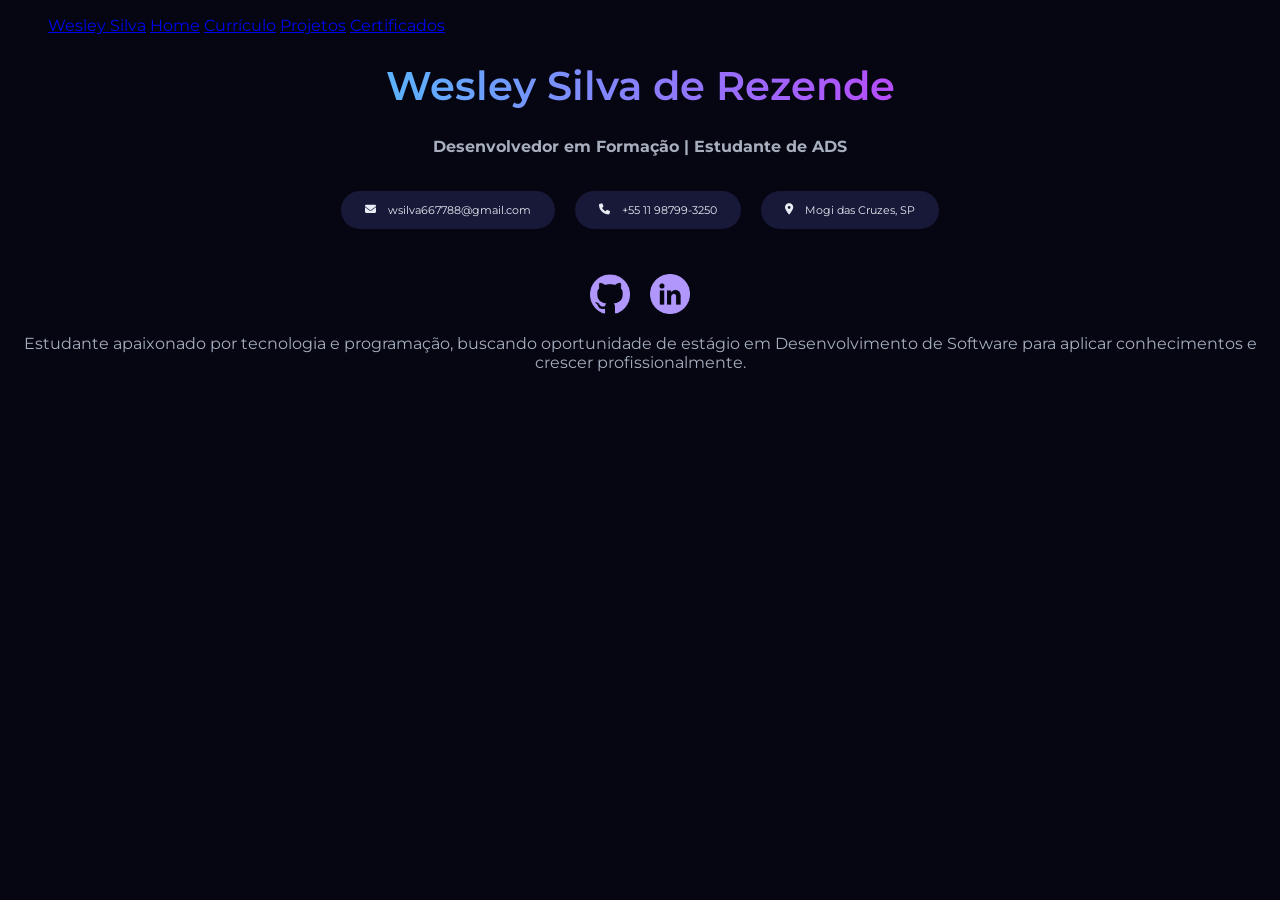
==== Portifolio/index.html @ 0c6ea448 "Primeiro-commit" ====
<!DOCTYPE html>
<html lang="pt-BR">  <head>
    <meta charset="UTF-8">
    <meta name="viewport" content="width=device-width, initial-scale=1.0">
    <link rel="stylesheet" href="colors.css">
    <link rel="stylesheet" href="style.css">
    <link rel="stylesheet" href="https://cdnjs.cloudflare.com/ajax/libs/font-awesome/6.5.1/css/all.min.css">
    <link href="https://fonts.googleapis.com/css2?family=Montserrat:wght@400;700;800&display=swap" rel="stylesheet">
    <title>Portfólio | Wesley Silva</title>
</head>
<body>

    <nav>
        <ul>
            <a href="#home">Wesley Silva</a>
            <a href="#home">Home</a>
            <a href="#curriculo">Currículo</a>
            <a href="#projetos">Projetos</a>
            <a href="#certificados">Certificados</a>
        </ul>
    </nav>

    <header id="home"> <h1>Wesley Silva de Rezende</h1>
        <h2>Desenvolvedor em Formação | Estudante de ADS</h2>
    </header>


    
    <section id="contato">
        <div class="contato-container">
            <a href="mailto:wsilva667788@gmail.com" class="info-box">
                <i class="fa-solid fa-envelope"></i>
                <span>wsilva667788@gmail.com</span>
            </a>
    
            <a href="tel:+5511987993250" class="info-box">
                <i class="fa-solid fa-phone"></i>
                <span>+55 11 98799-3250</span>
            </a>
    
            <div class="info-box">
                <i class="fa-solid fa-location-dot"></i>
                <span>Mogi das Cruzes, SP</span>
            </div>
        </div>
    </section>
    <div class="social-links">
        <a href="https://github.com/SlvWes" target="_blank">
            <img src="img/github.png" alt="GitHub"></a>

        <a href="https://www.linkedin.com/in/wesley-s-rezende" target="_blank">
            <img src="img/linkedin.png" alt="LinkedIn"></a>
    </div>

    <section id="sobre">
        <p>Estudante apaixonado por tecnologia e programação, buscando oportunidade de estágio em Desenvolvimento de Software para aplicar conhecimentos e crescer profissionalmente.</p>
    </section>

</body>
</html>
---- Portifolio/colors.css ----
:root {

    /* cor de fundo*/
    --cor-fundo-principal: #060613;

    /* cores dos botoes */
    --cor-botao-contatos: rgba(26, 26, 61, 0.9);
    --cor-botao-contatos-mouse: #171736;

    /* cores do gradiente do titulo */
    --cor-destaque-ciano: #18FFFF;
    --cor-destaque-magenta: #F900F9;
    --gradiente-texto-titulo: linear-gradient(90deg, var(--cor-destaque-ciano) 0%, var(--cor-destaque-magenta) 100%);

}
---- Portifolio/style.css ----
* {
    font-family: "Montserrat", sans-serif;
}

body {
    background-color: var(--cor-fundo-principal);
}



h1 {
    background-image: var(--gradiente-texto-titulo);
    background-clip: text;
    -webkit-background-clip: text;
    color: transparent;
    font-size: 2.5rem; 
    font-weight: 600; 
    text-align: center; 
    line-height: 1.2;
}

h2, p {
    color: #A7AFBE;
    font-size: 1rem;
    margin-bottom: 10px;
    text-align: center;
}


.contato-container {
    display: flex;
    justify-content: center;
    align-items: center;
    flex-wrap: wrap;
    gap: 20px;
    padding: 25px;
}

.info-box {
    display: flex;
    align-items: center;
    background-color: var(--cor-botao-contatos);
    color: #e6edf3;
    padding: 12px 24px;
    border-radius: 50px;
    gap: 12px;
    font-size: 11px;
    text-decoration: none;
    transition: all 0.3s ease;
}

.info-box:hover {
    transform: translateY(-2px);
    background-color: var(--cor-botao-contatos-mouse);
    box-shadow: 0 4px 15px rgba(0, 0, 0, 0.2);
}

.social-links {
    display: flex;
    justify-content: center;
    gap: 20px;
    margin-top: 20px;
}
.social-links a img {
    width: 40px;
    height: 40px;
    transition: transform 0.3s ease;
}
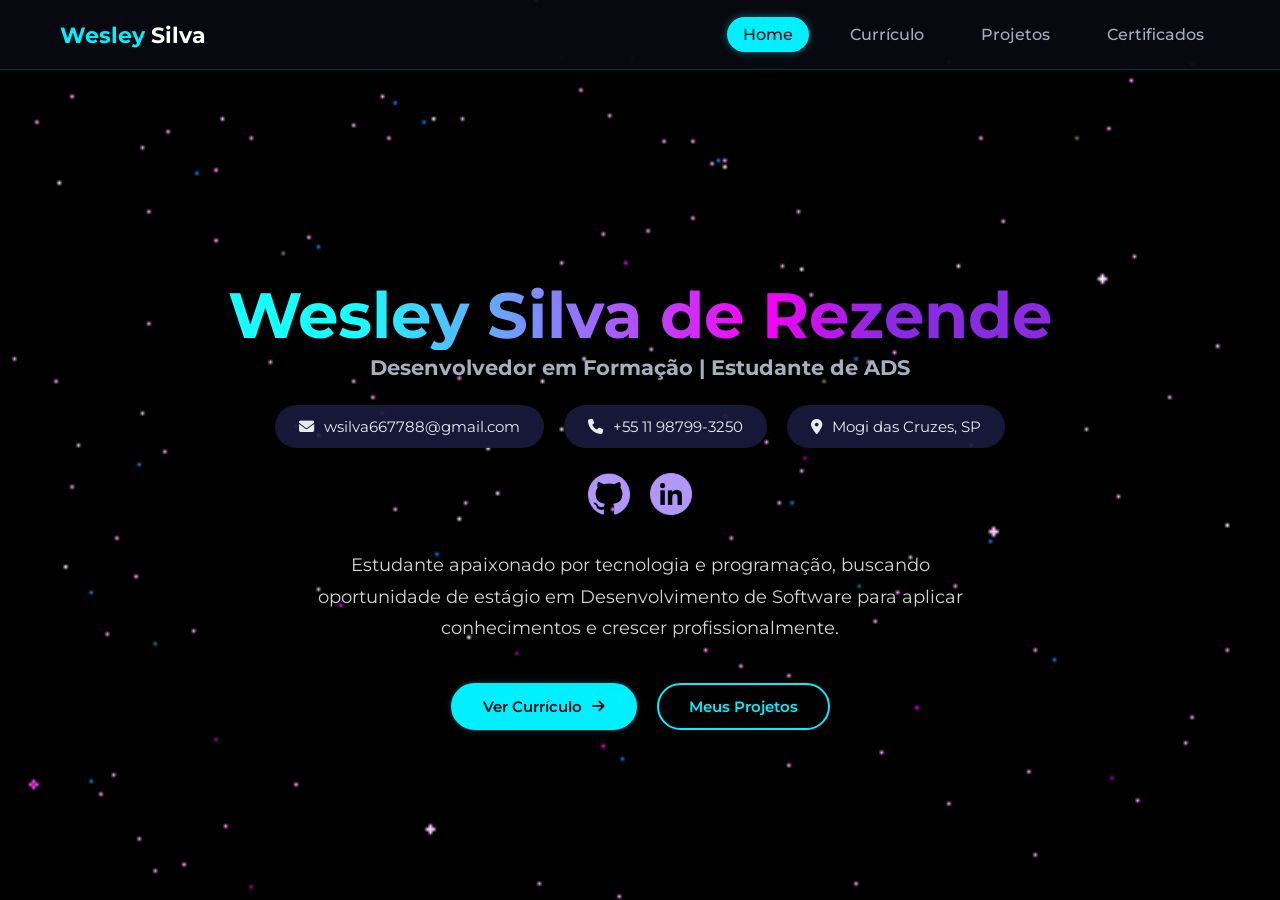
==== commit 39634e9c: "arumando-fundo-e-outros-" ====
--- a/Portifolio/index.html
+++ b/Portifolio/index.html
@@ -1,60 +1,75 @@
 <!DOCTYPE html>
-<html lang="pt-BR">  <head>
-    <meta charset="UTF-8">
-    <meta name="viewport" content="width=device-width, initial-scale=1.0">
-    <link rel="stylesheet" href="colors.css">
-    <link rel="stylesheet" href="style.css">
-    <link rel="stylesheet" href="https://cdnjs.cloudflare.com/ajax/libs/font-awesome/6.5.1/css/all.min.css">
-    <link href="https://fonts.googleapis.com/css2?family=Montserrat:wght@400;700;800&display=swap" rel="stylesheet">
-    <title>Portfólio | Wesley Silva</title>
+<html lang="pt-BR">
+<head>
+  <meta charset="UTF-8">
+  <meta name="viewport" content="width=device-width, initial-scale=1.0">
+  <link rel="stylesheet" href="colors.css">
+  <link rel="stylesheet" href="style.css">
+  <link rel="stylesheet" href="https://cdnjs.cloudflare.com/ajax/libs/font-awesome/6.5.1/css/all.min.css">
+  <link href="https://fonts.googleapis.com/css2?family=Montserrat:wght@400;700;800&display=swap" rel="stylesheet">
+  <title>Portfólio | Wesley Silva</title>
 </head>
 <body>
 
-    <nav>
-        <ul>
-            <a href="#home">Wesley Silva</a>
-            <a href="#home">Home</a>
-            <a href="#curriculo">Currículo</a>
-            <a href="#projetos">Projetos</a>
-            <a href="#certificados">Certificados</a>
-        </ul>
-    </nav>
+  <!-- ===== NAVBAR FIXA ===== -->
+  <nav class="navbar">
+    <div class="logo">
+      <span class="nome">Wesley</span>
+      <span class="sobrenome">Silva</span>
+    </div>
+    <ul class="menu">
+      <li><a href="index.html" class="ativo">Home</a></li>
+      <li><a href="curriculo.html">Currículo</a></li>
+      <li><a href="projetos.html">Projetos</a></li>
+      <li><a href="certificados.html">Certificados</a></li>
+    </ul>
+  </nav>
 
-    <header id="home"> <h1>Wesley Silva de Rezende</h1>
-        <h2>Desenvolvedor em Formação | Estudante de ADS</h2>
-    </header>
+  <!-- ===== CONTEÚDO PRINCIPAL ===== -->
+  <main class="hero-content" id="home">
+    <h1>Wesley Silva de Rezende</h1>
+    <h2>Desenvolvedor em Formação | Estudante de ADS</h2>
 
+    <div class="contato-container">
+      <a href="mailto:wsilva667788@gmail.com" class="info-box">
+        <i class="fa-solid fa-envelope"></i>
+        <span>wsilva667788@gmail.com</span>
+      </a>
 
-    
-    <section id="contato">
-        <div class="contato-container">
-            <a href="mailto:wsilva667788@gmail.com" class="info-box">
-                <i class="fa-solid fa-envelope"></i>
-                <span>wsilva667788@gmail.com</span>
-            </a>
-    
-            <a href="tel:+5511987993250" class="info-box">
-                <i class="fa-solid fa-phone"></i>
-                <span>+55 11 98799-3250</span>
-            </a>
-    
-            <div class="info-box">
-                <i class="fa-solid fa-location-dot"></i>
-                <span>Mogi das Cruzes, SP</span>
-            </div>
-        </div>
-    </section>
-    <div class="social-links">
-        <a href="https://github.com/SlvWes" target="_blank">
-            <img src="img/github.png" alt="GitHub"></a>
+      <a href="tel:+5511987993250" class="info-box">
+        <i class="fa-solid fa-phone"></i>
+        <span>+55 11 98799-3250</span>
+      </a>
 
-        <a href="https://www.linkedin.com/in/wesley-s-rezende" target="_blank">
-            <img src="img/linkedin.png" alt="LinkedIn"></a>
+      <div class="info-box">
+        <i class="fa-solid fa-location-dot"></i>
+        <span>Mogi das Cruzes, SP</span>
+      </div>
     </div>
 
-    <section id="sobre">
-        <p>Estudante apaixonado por tecnologia e programação, buscando oportunidade de estágio em Desenvolvimento de Software para aplicar conhecimentos e crescer profissionalmente.</p>
-    </section>
+    <div class="social-links">
+      <a href="https://github.com/SlvWes" target="_blank">
+        <img src="img/github.png" alt="GitHub">
+      </a>
+      <a href="https://www.linkedin.com/in/wesley-s-rezende" target="_blank">
+        <img src="img/linkedin.png" alt="LinkedIn">
+      </a>
+    </div>
+
+    <div class="descricao">
+      <p>
+        Estudante apaixonado por tecnologia e programação, buscando oportunidade de estágio
+        em Desenvolvimento de Software para aplicar conhecimentos e crescer profissionalmente.
+      </p>
+    </div>
+
+    <div class="botoes-acao">
+      <a href="curriculo.pdf" class="botao botao-primario" target="_blank">
+        Ver Currículo <i class="fa-solid fa-arrow-right"></i>
+      </a>
+      <a href="#projetos" class="botao botao-secundario">Meus Projetos</a>
+    </div>
+  </main>
 
 </body>
-</html>+</html>
--- a/Portifolio/colors.css
+++ b/Portifolio/colors.css
@@ -7,9 +7,19 @@
     --cor-botao-contatos: rgba(26, 26, 61, 0.9);
     --cor-botao-contatos-mouse: #171736;
 
-    /* cores do gradiente do titulo */
-    --cor-destaque-ciano: #18FFFF;
-    --cor-destaque-magenta: #F900F9;
+    
+
     --gradiente-texto-titulo: linear-gradient(90deg, var(--cor-destaque-ciano) 0%, var(--cor-destaque-magenta) 100%);
 
+
+    /* cores do gradiente do titulo */
+    --cor-destaque-ciano: #18FFFF; 
+    --cor-destaque-magenta: #F900F9;
+    --cor-destaque-roxo: #8A2BE2;
+    --gradiente-texto-titulo: linear-gradient(90deg, 
+    var(--cor-destaque-ciano) 15%,
+    var(--cor-destaque-magenta) 65%,
+    var(--cor-destaque-roxo) 80%
+    );
+
 }
--- a/Portifolio/style.css
+++ b/Portifolio/style.css
@@ -1,70 +1,257 @@
+/* ============================= */
+/* RESET E FONTE PADRÃO */
+/* ============================= */
 * {
-    font-family: "Montserrat", sans-serif;
-}
-
+  font-family: "Montserrat", sans-serif;
+  margin: 0;
+  padding: 0;
+  box-sizing: border-box;
+}
+
+/* ============================= */
+/* NAVBAR FIXA E ESTILIZADA */
+/* ============================= */
+.navbar {
+  position: fixed;
+  top: 0;
+  left: 0;
+  width: 100%;
+  height: 70px;
+  background-color: rgba(10, 10, 20, 0.8);
+  backdrop-filter: blur(10px);
+  border-bottom: 1px solid rgba(0, 240, 255, 0.2);
+  display: flex;
+  align-items: center;
+  justify-content: space-between;
+  padding: 0 60px;
+  z-index: 1000;
+}
+
+/* Nome "Wesley Silva" */
+.logo {
+  font-size: 1.4rem;
+  font-weight: 700;
+  user-select: none;
+}
+
+.logo .nome {
+  color: #00f0ff;
+}
+
+.logo .sobrenome {
+  color: #fff;
+}
+
+/* MENU PRINCIPAL */
+.menu {
+  list-style: none;
+  display: flex;
+  gap: 25px;
+}
+
+.menu li {
+  display: inline-block;
+}
+
+.menu a {
+  text-decoration: none;
+  color: #A7AFBE;
+  font-weight: 500;
+  padding: 8px 16px;
+  border-radius: 30px;
+  transition: all 0.3s ease;
+}
+
+.menu a:hover,
+.menu a.ativo {
+  background-color: #00f0ff;
+  color: #0d0d18;
+  box-shadow: 0 0 8px rgba(0, 240, 255, 0.4);
+}
+
+/* Espaço para o conteúdo não ficar escondido atrás da navbar */
 body {
-    background-color: var(--cor-fundo-principal);
-}
-
-
-
+  padding-top: 90px;
+}
+
+
+
+body {
+  background-color: var(--cor-fundo-principal);
+  color: #a7afbe;
+  display: flex;
+  flex-direction: column;
+  align-items: center;
+  justify-content: center;
+  min-height: 100vh;
+  text-align: center;
+  overflow-x: hidden;
+
+  background-image: url(img/fundo.gif);
+  background-size: cover;
+  background-repeat: no-repeat;
+  background-position: center center;
+  height: 100vh;
+  margin: 0;
+}
+
+/* ============================= */
+/* CONTEÚDO PRINCIPAL */
+/* ============================= */
+.hero-content {
+  text-align: center;
+  max-width: 900px;
+  padding: 0 20px;
+  margin: 60px auto 40px auto;
+}
+
+/* ============================= */
+/* TÍTULO PRINCIPAL */
+/* ============================= */
 h1 {
-    background-image: var(--gradiente-texto-titulo);
-    background-clip: text;
-    -webkit-background-clip: text;
-    color: transparent;
-    font-size: 2.5rem; 
-    font-weight: 600; 
-    text-align: center; 
-    line-height: 1.2;
-}
-
-h2, p {
-    color: #A7AFBE;
-    font-size: 1rem;
-    margin-bottom: 10px;
-    text-align: center;
-}
-
-
+  background-image: var(--gradiente-texto-titulo);
+  background-clip: text;
+  -webkit-background-clip: text;
+  color: transparent;
+  font-weight: 700;
+  line-height: 1.1;
+  margin-bottom: 5px;
+  overflow: visible;
+  white-space: nowrap; /* impede quebra de linha */
+  font-size: clamp(2rem, 5vw, 4rem);
+}
+
+/* ============================= */
+/* SUBTÍTULO */
+/* ============================= */
+h2 {
+  color: #a7afbe;
+  font-size: clamp(1rem, 2vw, 1.3rem);
+  margin-top: 0;
+  margin-bottom: 25px;
+}
+
+/* ============================= */
+/* CONTATOS */
+/* ============================= */
 .contato-container {
-    display: flex;
-    justify-content: center;
-    align-items: center;
-    flex-wrap: wrap;
-    gap: 20px;
-    padding: 25px;
+  display: flex;
+  justify-content: center;
+  align-items: center;
+  flex-wrap: wrap;
+  gap: 20px;
+  margin-bottom: 25px;
 }
 
 .info-box {
-    display: flex;
-    align-items: center;
-    background-color: var(--cor-botao-contatos);
-    color: #e6edf3;
-    padding: 12px 24px;
-    border-radius: 50px;
-    gap: 12px;
-    font-size: 11px;
-    text-decoration: none;
-    transition: all 0.3s ease;
+  display: flex;
+  align-items: center;
+  background-color: var(--cor-botao-contatos);
+  color: #e6edf3;
+  padding: 12px 24px;
+  border-radius: 50px;
+  gap: 10px;
+  font-size: 0.95rem;
+  text-decoration: none;
+  transition: all 0.3s ease;
 }
 
 .info-box:hover {
-    transform: translateY(-2px);
-    background-color: var(--cor-botao-contatos-mouse);
-    box-shadow: 0 4px 15px rgba(0, 0, 0, 0.2);
-}
-
+  transform: translateY(-2px);
+  background-color: var(--cor-botao-contatos-mouse);
+  box-shadow: 0 0 15px rgba(0, 0, 0, 0.3);
+}
+
+/* ============================= */
+/* ÍCONES SOCIAIS */
+/* ============================= */
 .social-links {
-    display: flex;
-    justify-content: center;
-    gap: 20px;
-    margin-top: 20px;
-}
+  display: flex;
+  justify-content: center;
+  gap: 20px;
+  margin: 10px 0 30px 0;
+}
+
 .social-links a img {
-    width: 40px;
-    height: 40px;
-    transition: transform 0.3s ease;
-}
-
-
+  width: 42px;
+  height: 42px;
+  transition: transform 0.3s ease, filter 0.3s ease;
+}
+
+.social-links a img:hover {
+  transform: scale(1.1);
+  filter: brightness(1.2);
+}
+
+/* ============================= */
+/* DESCRIÇÃO */
+/* ============================= */
+.hero-content p {
+  color: #d6d6d6;
+  font-size: clamp(1rem, 1.5vw, 1.15rem);
+  line-height: 1.7;
+  max-width: 700px;
+  margin: 0 auto 40px auto;
+}
+
+/* ============================= */
+/* BOTÕES DE AÇÃO */
+/* ============================= */
+.botoes-acao {
+  display: flex;
+  justify-content: center;
+  align-items: center;
+  flex-wrap: wrap;
+  gap: 20px;
+  margin-top: 10px;
+}
+
+.botao {
+  display: inline-flex;
+  align-items: center;
+  justify-content: center;
+  gap: 10px;
+  font-weight: 600;
+  text-decoration: none;
+  padding: 12px 30px;
+  border-radius: 50px;
+  font-size: 0.95rem;
+  cursor: pointer;
+  transition: all 0.3s ease;
+}
+
+/* BOTÃO PRINCIPAL — Ver Currículo */
+.botao-primario {
+  background-color: #00f0ff;
+  color: #0d0d18;
+  border: 2px solid #00f0ff;
+  box-shadow: 0 0 6px rgba(0, 240, 255, 0.3);
+}
+
+.botao-primario:hover {
+  transform: translateY(-3px);
+  box-shadow: 0 0 10px rgba(0, 240, 255, 0.6);
+}
+
+/* BOTÃO SECUNDÁRIO — Meus Projetos */
+.botao-secundario {
+  background-color: transparent;
+  border: 2px solid #00f0ff;
+  color: #00f0ff;
+}
+
+.botao-secundario:hover {
+  background-color: rgba(0, 240, 255, 0.15);
+  box-shadow: 0 0 12px rgba(0, 240, 255, 0.3);
+  transform: translateY(-3px);
+}
+
+/* Ícone da seta */
+.botao i {
+  font-size: 0.9rem;
+  transition: transform 0.3s ease;
+}
+
+.botao-primario:hover i {
+  transform: translateX(5px);
+}
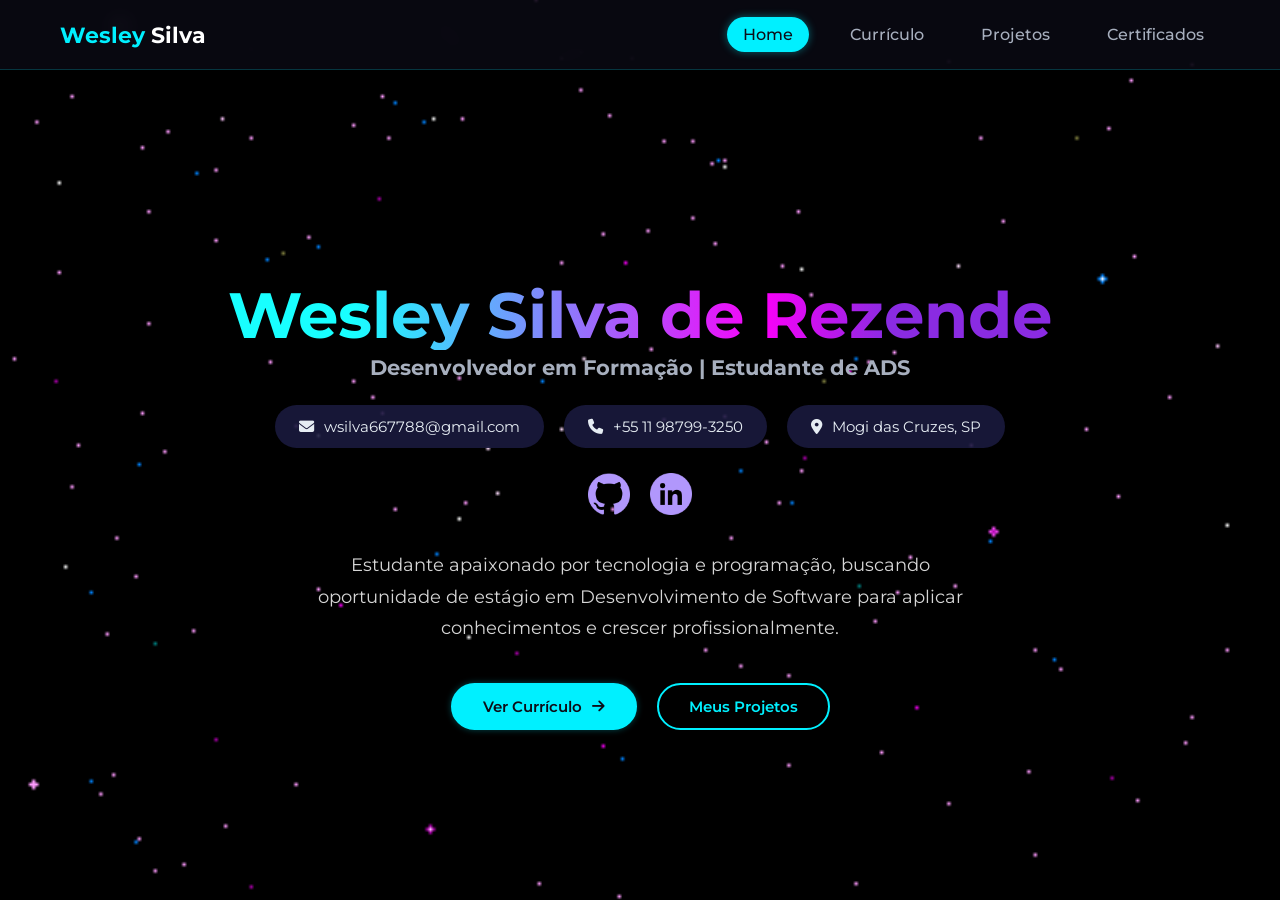
==== commit d134d089: "Update index.html" ====
--- a/Portifolio/index.html
+++ b/Portifolio/index.html
@@ -73,3 +73,4 @@
 
 </body>
 </html>
+
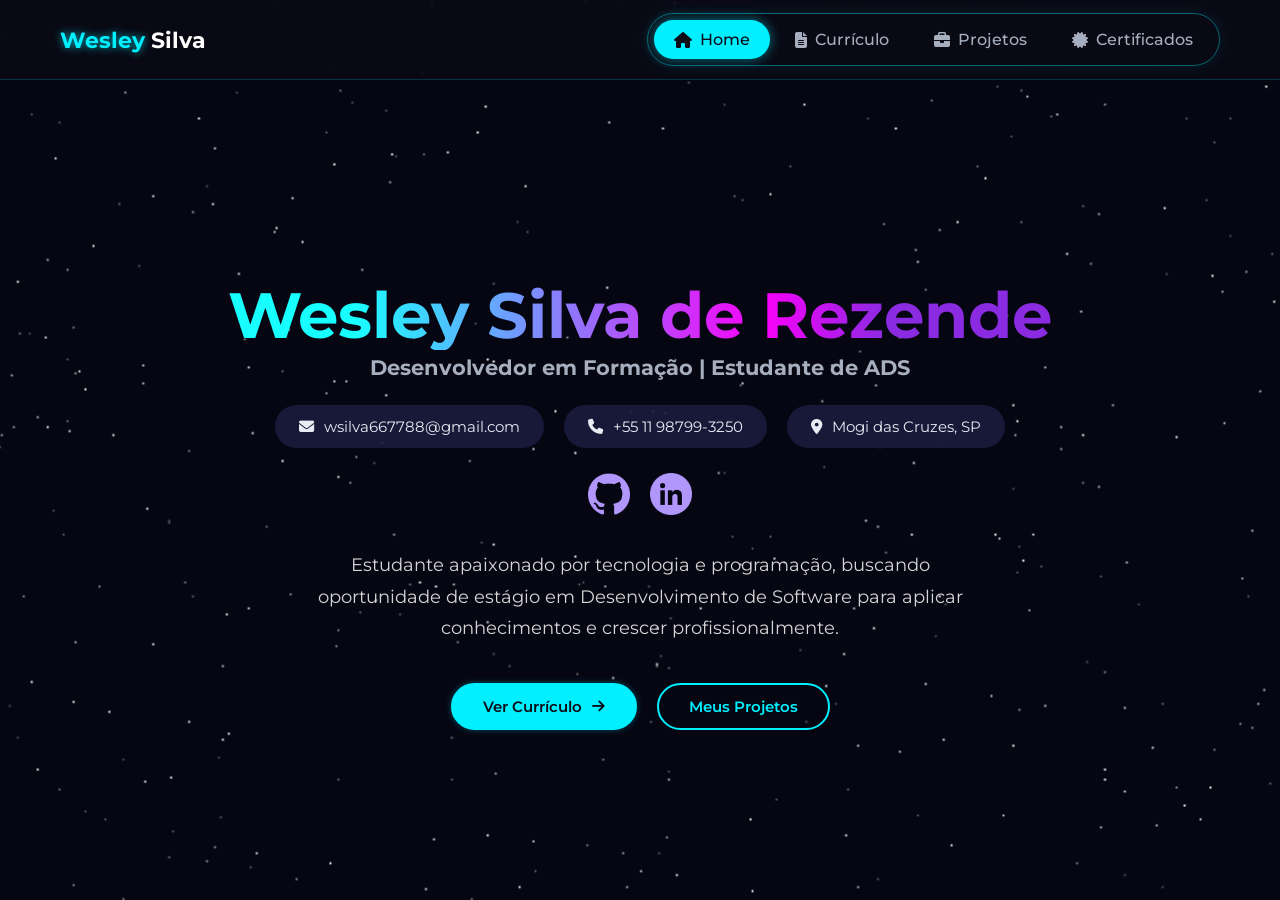
==== commit 325e85b4: "mudando navbar" ====
--- a/Portifolio/index.html
+++ b/Portifolio/index.html
@@ -3,29 +3,29 @@
 <head>
   <meta charset="UTF-8">
   <meta name="viewport" content="width=device-width, initial-scale=1.0">
-  <link rel="stylesheet" href="colors.css">
-  <link rel="stylesheet" href="style.css">
+  <link rel="stylesheet" href="colors.css"> <link rel="stylesheet" href="style.css">
   <link rel="stylesheet" href="https://cdnjs.cloudflare.com/ajax/libs/font-awesome/6.5.1/css/all.min.css">
-  <link href="https://fonts.googleapis.com/css2?family=Montserrat:wght@400;700;800&display=swap" rel="stylesheet">
+  <link href="https://fonts.googleapis.com/css2?family=Montserrat:wght@400;500;700;800&display=swap" rel="stylesheet">
   <title>Portfólio | Wesley Silva</title>
 </head>
 <body>
 
-  <!-- ===== NAVBAR FIXA ===== -->
   <nav class="navbar">
     <div class="logo">
-      <span class="nome">Wesley</span>
-      <span class="sobrenome">Silva</span>
+    <a href="index.html" class="logo">
+        <span class="nome">Wesley</span>
+        <span class="sobrenome">Silva</span>
+  </a>
     </div>
+
     <ul class="menu">
-      <li><a href="index.html" class="ativo">Home</a></li>
-      <li><a href="curriculo.html">Currículo</a></li>
-      <li><a href="projetos.html">Projetos</a></li>
-      <li><a href="certificados.html">Certificados</a></li>
+      <li><a href="index.html" class="ativo"><i class="fa-solid fa-house"></i> Home</a></li>
+      <li><a href="curriculo.html"><i class="fa-solid fa-file-lines"></i> Currículo</a></li>
+      <li><a href="projetos.html"><i class="fa-solid fa-briefcase"></i> Projetos</a></li>
+      <li><a href="certificados.html"><i class="fa-solid fa-certificate"></i> Certificados</a></li>
     </ul>
   </nav>
 
-  <!-- ===== CONTEÚDO PRINCIPAL ===== -->
   <main class="hero-content" id="home">
     <h1>Wesley Silva de Rezende</h1>
     <h2>Desenvolvedor em Formação | Estudante de ADS</h2>
@@ -72,5 +72,4 @@
   </main>
 
 </body>
-</html>
-
+</html>
--- a/Portifolio/style.css
+++ b/Portifolio/style.css
@@ -12,61 +12,81 @@
 /* NAVBAR FIXA E ESTILIZADA */
 /* ============================= */
 .navbar {
-  position: fixed;
-  top: 0;
-  left: 0;
-  width: 100%;
-  height: 70px;
-  background-color: rgba(10, 10, 20, 0.8);
-  backdrop-filter: blur(10px);
-  border-bottom: 1px solid rgba(0, 240, 255, 0.2);
-  display: flex;
-  align-items: center;
-  justify-content: space-between;
-  padding: 0 60px;
-  z-index: 1000;
-}
-
-/* Nome "Wesley Silva" */
+    position: fixed;
+    top: 0;
+    left: 0;
+    width: 100%;
+    height: 80px;
+    background-color: rgba(10, 10, 20, 0.8);
+    backdrop-filter: blur(10px);
+    border-bottom: 1px solid rgba(0, 240, 255, 0.2);
+    display: flex;
+    align-items: center;
+    justify-content: space-between;
+    padding: 0 60px;
+    z-index: 1000;
+}
+
+/* Nome "Wesley Silva" com efeito de brilho */
 .logo {
-  font-size: 1.4rem;
-  font-weight: 700;
-  user-select: none;
+    font-size: 1.4rem;
+    font-weight: 700;
+    user-select: none;
+    text-decoration: none; /* LINHA ADICIONADA PARA REMOVER O SUBLINHADO */
 }
 
 .logo .nome {
+    color: #00f0ff;
+    text-shadow: 0 0 8px rgba(0, 240, 255, 0.7);
+}
+
+.logo .sobrenome {
+    color: #fff;
+}
+
+/* Contêiner do menu com borda arredondada */
+.menu {
+    list-style: none;
+    display: flex;
+    gap: 5px;
+    border: 1px solid rgba(0, 240, 255, 0.4);
+    border-radius: 50px;
+    padding: 6px;
+    box-shadow: 0 0 15px rgba(0, 240, 255, 0.1);
+}
+
+.menu li {
+    display: inline-block;
+}
+
+/* Estilo geral dos links do menu */
+.menu a {
+    text-decoration: none;
+    color: #A7AFBE;
+    font-weight: 500;
+    padding: 10px 20px;
+    border-radius: 30px;
+    transition: all 0.3s ease;
+    display: flex;
+    align-items: center;
+    gap: 8px;
+}
+
+/* Efeito hover para os links NÃO ativos */
+.menu a:not(.ativo):hover {
+  background-color: transparent;
+  border: 2px solid #00f0ff;
   color: #00f0ff;
-}
-
-.logo .sobrenome {
-  color: #fff;
-}
-
-/* MENU PRINCIPAL */
-.menu {
-  list-style: none;
-  display: flex;
-  gap: 25px;
-}
-
-.menu li {
-  display: inline-block;
-}
-
-.menu a {
-  text-decoration: none;
-  color: #A7AFBE;
-  font-weight: 500;
-  padding: 8px 16px;
-  border-radius: 30px;
-  transition: all 0.3s ease;
-}
-
-.menu a:hover,
+  background-color: rgba(0, 240, 255, 0.15);
+  box-shadow: 0 0 12px rgba(0, 240, 255, 0.3);
+  transform: translateY(-3px);
+}
+
+/* Estilo do item ATIVO (com fundo) */
 .menu a.ativo {
-  background-color: #00f0ff;
-  color: #0d0d18;
-  box-shadow: 0 0 8px rgba(0, 240, 255, 0.4);
+    background-color: #00f0ff;
+    color: #0d0d18;
+    box-shadow: 0 0 12px rgba(0, 240, 255, 0.5);
 }
 
 /* Espaço para o conteúdo não ficar escondido atrás da navbar */
@@ -74,10 +94,9 @@
   padding-top: 90px;
 }
 
-
-
 body {
-  background-color: var(--cor-fundo-principal);
+  /* Supondo que --cor-fundo-principal esteja em colors.css */
+  background-color: var(--cor-fundo-principal); 
   color: #a7afbe;
   display: flex;
   flex-direction: column;
@@ -86,8 +105,7 @@
   min-height: 100vh;
   text-align: center;
   overflow-x: hidden;
-
-  background-image: url(img/fundo.gif);
+  background-image: url(img/image.png);
   background-size: cover;
   background-repeat: no-repeat;
   background-position: center center;
@@ -109,7 +127,8 @@
 /* TÍTULO PRINCIPAL */
 /* ============================= */
 h1 {
-  background-image: var(--gradiente-texto-titulo);
+  /* Supondo que --gradiente-texto-titulo esteja em colors.css */
+  background-image: var(--gradiente-texto-titulo); 
   background-clip: text;
   -webkit-background-clip: text;
   color: transparent;
@@ -117,7 +136,7 @@
   line-height: 1.1;
   margin-bottom: 5px;
   overflow: visible;
-  white-space: nowrap; /* impede quebra de linha */
+  white-space: nowrap;
   font-size: clamp(2rem, 5vw, 4rem);
 }
 
@@ -146,7 +165,8 @@
 .info-box {
   display: flex;
   align-items: center;
-  background-color: var(--cor-botao-contatos);
+  /* Supondo que --cor-botao-contatos esteja em colors.css */
+  background-color: var(--cor-botao-contatos); 
   color: #e6edf3;
   padding: 12px 24px;
   border-radius: 50px;
@@ -158,6 +178,7 @@
 
 .info-box:hover {
   transform: translateY(-2px);
+  /* Supondo que --cor-botao-contatos-mouse esteja em colors.css */
   background-color: var(--cor-botao-contatos-mouse);
   box-shadow: 0 0 15px rgba(0, 0, 0, 0.3);
 }
@@ -254,4 +275,4 @@
 
 .botao-primario:hover i {
   transform: translateX(5px);
-}
+}
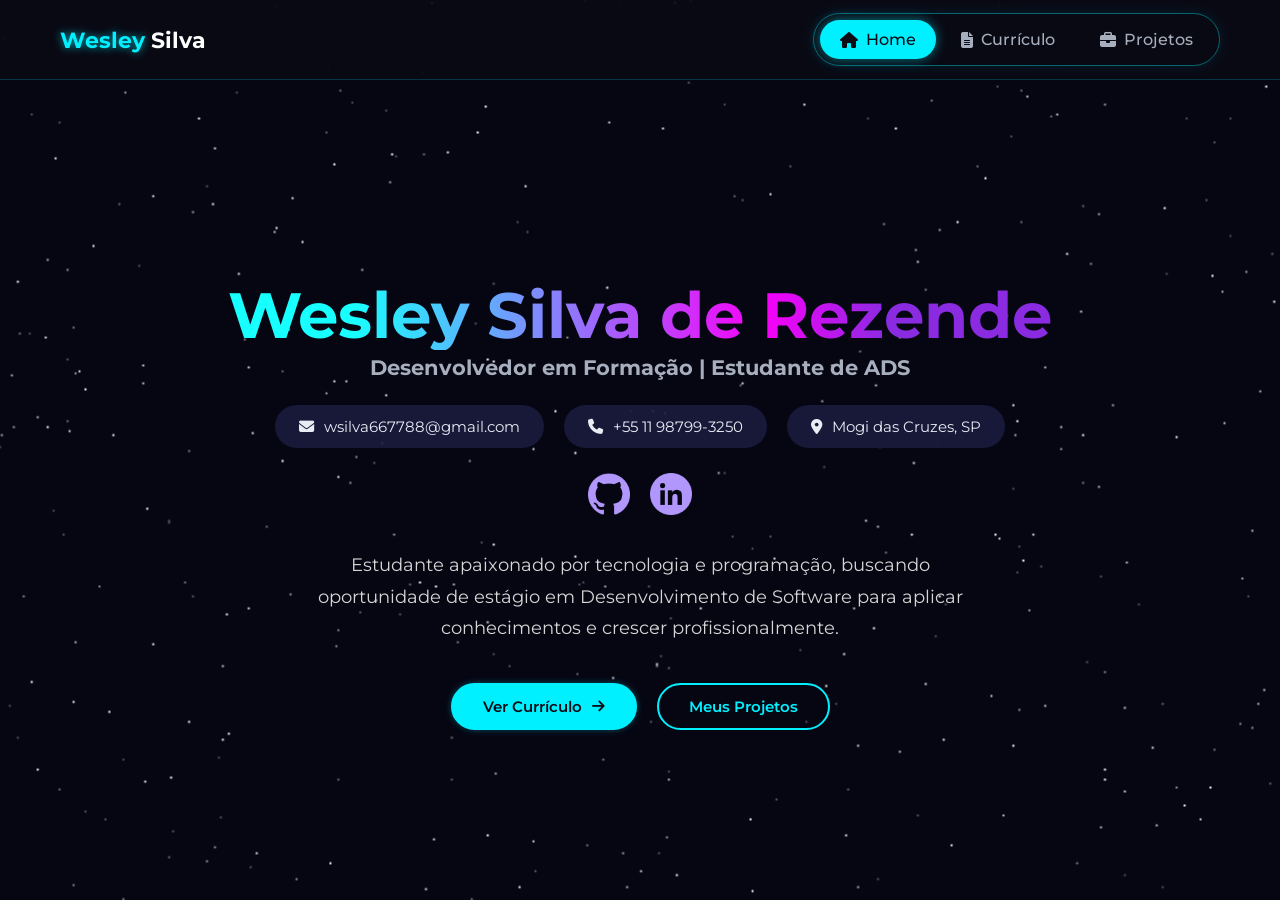
==== commit 054edbf5: "curriculo" ====
--- a/Portifolio/index.html
+++ b/Portifolio/index.html
@@ -5,6 +5,7 @@
   <meta name="viewport" content="width=device-width, initial-scale=1.0">
   <link rel="stylesheet" href="colors.css"> <link rel="stylesheet" href="style.css">
   <link rel="stylesheet" href="https://cdnjs.cloudflare.com/ajax/libs/font-awesome/6.5.1/css/all.min.css">
+  <link rel="stylesheet" href="style_index.css">
   <link href="https://fonts.googleapis.com/css2?family=Montserrat:wght@400;500;700;800&display=swap" rel="stylesheet">
   <title>Portfólio | Wesley Silva</title>
 </head>
@@ -22,7 +23,6 @@
       <li><a href="index.html" class="ativo"><i class="fa-solid fa-house"></i> Home</a></li>
       <li><a href="curriculo.html"><i class="fa-solid fa-file-lines"></i> Currículo</a></li>
       <li><a href="projetos.html"><i class="fa-solid fa-briefcase"></i> Projetos</a></li>
-      <li><a href="certificados.html"><i class="fa-solid fa-certificate"></i> Certificados</a></li>
     </ul>
   </nav>
 
--- a/Portifolio/style.css
+++ b/Portifolio/style.css
@@ -55,6 +55,29 @@
     box-shadow: 0 0 15px rgba(0, 240, 255, 0.1);
 }
 
+h1 {
+  /* Supondo que --gradiente-texto-titulo esteja em colors.css */
+  background-image: var(--gradiente-texto-titulo); 
+  background-clip: text;
+  -webkit-background-clip: text;
+  color: transparent;
+  font-weight: 700;
+  line-height: 1.1;
+  margin-bottom: 5px;
+  overflow: visible;
+  white-space: nowrap;
+  font-size: clamp(2rem, 5vw, 4rem);
+}
+
+/* ============================= */
+/* SUBTÍTULO */
+/* ============================= */
+h2 {
+  color: #a7afbe;
+  font-size: clamp(1rem, 2vw, 1.3rem);
+  margin-top: 0;
+  margin-bottom: 25px;
+}
 .menu li {
     display: inline-block;
 }
@@ -112,167 +135,3 @@
   height: 100vh;
   margin: 0;
 }
-
-/* ============================= */
-/* CONTEÚDO PRINCIPAL */
-/* ============================= */
-.hero-content {
-  text-align: center;
-  max-width: 900px;
-  padding: 0 20px;
-  margin: 60px auto 40px auto;
-}
-
-/* ============================= */
-/* TÍTULO PRINCIPAL */
-/* ============================= */
-h1 {
-  /* Supondo que --gradiente-texto-titulo esteja em colors.css */
-  background-image: var(--gradiente-texto-titulo); 
-  background-clip: text;
-  -webkit-background-clip: text;
-  color: transparent;
-  font-weight: 700;
-  line-height: 1.1;
-  margin-bottom: 5px;
-  overflow: visible;
-  white-space: nowrap;
-  font-size: clamp(2rem, 5vw, 4rem);
-}
-
-/* ============================= */
-/* SUBTÍTULO */
-/* ============================= */
-h2 {
-  color: #a7afbe;
-  font-size: clamp(1rem, 2vw, 1.3rem);
-  margin-top: 0;
-  margin-bottom: 25px;
-}
-
-/* ============================= */
-/* CONTATOS */
-/* ============================= */
-.contato-container {
-  display: flex;
-  justify-content: center;
-  align-items: center;
-  flex-wrap: wrap;
-  gap: 20px;
-  margin-bottom: 25px;
-}
-
-.info-box {
-  display: flex;
-  align-items: center;
-  /* Supondo que --cor-botao-contatos esteja em colors.css */
-  background-color: var(--cor-botao-contatos); 
-  color: #e6edf3;
-  padding: 12px 24px;
-  border-radius: 50px;
-  gap: 10px;
-  font-size: 0.95rem;
-  text-decoration: none;
-  transition: all 0.3s ease;
-}
-
-.info-box:hover {
-  transform: translateY(-2px);
-  /* Supondo que --cor-botao-contatos-mouse esteja em colors.css */
-  background-color: var(--cor-botao-contatos-mouse);
-  box-shadow: 0 0 15px rgba(0, 0, 0, 0.3);
-}
-
-/* ============================= */
-/* ÍCONES SOCIAIS */
-/* ============================= */
-.social-links {
-  display: flex;
-  justify-content: center;
-  gap: 20px;
-  margin: 10px 0 30px 0;
-}
-
-.social-links a img {
-  width: 42px;
-  height: 42px;
-  transition: transform 0.3s ease, filter 0.3s ease;
-}
-
-.social-links a img:hover {
-  transform: scale(1.1);
-  filter: brightness(1.2);
-}
-
-/* ============================= */
-/* DESCRIÇÃO */
-/* ============================= */
-.hero-content p {
-  color: #d6d6d6;
-  font-size: clamp(1rem, 1.5vw, 1.15rem);
-  line-height: 1.7;
-  max-width: 700px;
-  margin: 0 auto 40px auto;
-}
-
-/* ============================= */
-/* BOTÕES DE AÇÃO */
-/* ============================= */
-.botoes-acao {
-  display: flex;
-  justify-content: center;
-  align-items: center;
-  flex-wrap: wrap;
-  gap: 20px;
-  margin-top: 10px;
-}
-
-.botao {
-  display: inline-flex;
-  align-items: center;
-  justify-content: center;
-  gap: 10px;
-  font-weight: 600;
-  text-decoration: none;
-  padding: 12px 30px;
-  border-radius: 50px;
-  font-size: 0.95rem;
-  cursor: pointer;
-  transition: all 0.3s ease;
-}
-
-/* BOTÃO PRINCIPAL — Ver Currículo */
-.botao-primario {
-  background-color: #00f0ff;
-  color: #0d0d18;
-  border: 2px solid #00f0ff;
-  box-shadow: 0 0 6px rgba(0, 240, 255, 0.3);
-}
-
-.botao-primario:hover {
-  transform: translateY(-3px);
-  box-shadow: 0 0 10px rgba(0, 240, 255, 0.6);
-}
-
-/* BOTÃO SECUNDÁRIO — Meus Projetos */
-.botao-secundario {
-  background-color: transparent;
-  border: 2px solid #00f0ff;
-  color: #00f0ff;
-}
-
-.botao-secundario:hover {
-  background-color: rgba(0, 240, 255, 0.15);
-  box-shadow: 0 0 12px rgba(0, 240, 255, 0.3);
-  transform: translateY(-3px);
-}
-
-/* Ícone da seta */
-.botao i {
-  font-size: 0.9rem;
-  transition: transform 0.3s ease;
-}
-
-.botao-primario:hover i {
-  transform: translateX(5px);
-}
--- a/Portifolio/style_index.css
+++ b/Portifolio/style_index.css
@@ -0,0 +1,237 @@
+/* ============================= */
+/* RESET E FONTE PADRÃO */
+/* ============================= */
+* {
+  font-family: "Montserrat", sans-serif;
+  margin: 0;
+  padding: 0;
+  box-sizing: border-box;
+}
+
+/* ============================= */
+/* NAVBAR FIXA E ESTILIZADA */
+/* ============================= */
+.navbar {
+    position: fixed;
+    top: 0;
+    left: 0;
+    width: 100%;
+    height: 80px;
+    background-color: rgba(10, 10, 20, 0.8);
+    backdrop-filter: blur(10px);
+    border-bottom: 1px solid rgba(0, 240, 255, 0.2);
+    display: flex;
+    align-items: center;
+    justify-content: space-between;
+    padding: 0 60px;
+    z-index: 1000;
+}
+
+/* Nome "Wesley Silva" com efeito de brilho */
+.logo {
+    font-size: 1.4rem;
+    font-weight: 700;
+    user-select: none;
+    text-decoration: none; /* LINHA ADICIONADA PARA REMOVER O SUBLINHADO */
+}
+
+.logo .nome {
+    color: #00f0ff;
+    text-shadow: 0 0 8px rgba(0, 240, 255, 0.7);
+}
+
+.logo .sobrenome {
+    color: #fff;
+}
+
+/* Contêiner do menu com borda arredondada */
+.menu {
+    list-style: none;
+    display: flex;
+    gap: 5px;
+    border: 1px solid rgba(0, 240, 255, 0.4);
+    border-radius: 50px;
+    padding: 6px;
+    box-shadow: 0 0 15px rgba(0, 240, 255, 0.1);
+}
+
+.menu li {
+    display: inline-block;
+}
+
+/* Estilo geral dos links do menu */
+.menu a {
+    text-decoration: none;
+    color: #A7AFBE;
+    font-weight: 500;
+    padding: 10px 20px;
+    border-radius: 30px;
+    transition: all 0.3s ease;
+    display: flex;
+    align-items: center;
+    gap: 8px;
+}
+
+/* Efeito hover para os links NÃO ativos */
+.menu a:not(.ativo):hover {
+  background-color: transparent;
+  border: 2px solid #00f0ff;
+  color: #00f0ff;
+  background-color: rgba(0, 240, 255, 0.15);
+  box-shadow: 0 0 12px rgba(0, 240, 255, 0.3);
+  transform: translateY(-3px);
+}
+
+/* Estilo do item ATIVO (com fundo) */
+.menu a.ativo {
+    background-color: #00f0ff;
+    color: #0d0d18;
+    box-shadow: 0 0 12px rgba(0, 240, 255, 0.5);
+}
+
+/* Espaço para o conteúdo não ficar escondido atrás da navbar */
+body {
+  padding-top: 90px;
+}
+
+/* ============================= */
+/* CONTEÚDO PRINCIPAL */
+/* ============================= */
+.hero-content {
+  text-align: center;
+  max-width: 900px;
+  padding: 0 20px;
+  margin: 60px auto 40px auto;
+}
+
+/* ============================= */
+/* TÍTULO PRINCIPAL */
+/* ============================= */
+
+
+/* ============================= */
+/* CONTATOS */
+/* ============================= */
+.contato-container {
+  display: flex;
+  justify-content: center;
+  align-items: center;
+  flex-wrap: wrap;
+  gap: 20px;
+  margin-bottom: 25px;
+}
+
+.info-box {
+  display: flex;
+  align-items: center;
+  /* Supondo que --cor-botao-contatos esteja em colors.css */
+  background-color: var(--cor-botao-contatos); 
+  color: #e6edf3;
+  padding: 12px 24px;
+  border-radius: 50px;
+  gap: 10px;
+  font-size: 0.95rem;
+  text-decoration: none;
+  transition: all 0.3s ease;
+}
+
+.info-box:hover {
+  transform: translateY(-2px);
+  /* Supondo que --cor-botao-contatos-mouse esteja em colors.css */
+  background-color: var(--cor-botao-contatos-mouse);
+  box-shadow: 0 0 15px rgba(0, 0, 0, 0.3);
+}
+
+/* ============================= */
+/* ÍCONES SOCIAIS */
+/* ============================= */
+.social-links {
+  display: flex;
+  justify-content: center;
+  gap: 20px;
+  margin: 10px 0 30px 0;
+}
+
+.social-links a img {
+  width: 42px;
+  height: 42px;
+  transition: transform 0.3s ease, filter 0.3s ease;
+}
+
+.social-links a img:hover {
+  transform: scale(1.1);
+  filter: brightness(1.2);
+}
+
+/* ============================= */
+/* DESCRIÇÃO */
+/* ============================= */
+.hero-content p {
+  color: #d6d6d6;
+  font-size: clamp(1rem, 1.5vw, 1.15rem);
+  line-height: 1.7;
+  max-width: 700px;
+  margin: 0 auto 40px auto;
+}
+
+/* ============================= */
+/* BOTÕES DE AÇÃO */
+/* ============================= */
+.botoes-acao {
+  display: flex;
+  justify-content: center;
+  align-items: center;
+  flex-wrap: wrap;
+  gap: 20px;
+  margin-top: 10px;
+}
+
+.botao {
+  display: inline-flex;
+  align-items: center;
+  justify-content: center;
+  gap: 10px;
+  font-weight: 600;
+  text-decoration: none;
+  padding: 12px 30px;
+  border-radius: 50px;
+  font-size: 0.95rem;
+  cursor: pointer;
+  transition: all 0.3s ease;
+}
+
+/* BOTÃO PRINCIPAL — Ver Currículo */
+.botao-primario {
+  background-color: #00f0ff;
+  color: #0d0d18;
+  border: 2px solid #00f0ff;
+  box-shadow: 0 0 6px rgba(0, 240, 255, 0.3);
+}
+
+.botao-primario:hover {
+  transform: translateY(-3px);
+  box-shadow: 0 0 10px rgba(0, 240, 255, 0.6);
+}
+
+/* BOTÃO SECUNDÁRIO — Meus Projetos */
+.botao-secundario {
+  background-color: transparent;
+  border: 2px solid #00f0ff;
+  color: #00f0ff;
+}
+
+.botao-secundario:hover {
+  background-color: rgba(0, 240, 255, 0.15);
+  box-shadow: 0 0 12px rgba(0, 240, 255, 0.3);
+  transform: translateY(-3px);
+}
+
+/* Ícone da seta */
+.botao i {
+  font-size: 0.9rem;
+  transition: transform 0.3s ease;
+}
+
+.botao-primario:hover i {
+  transform: translateX(5px);
+}
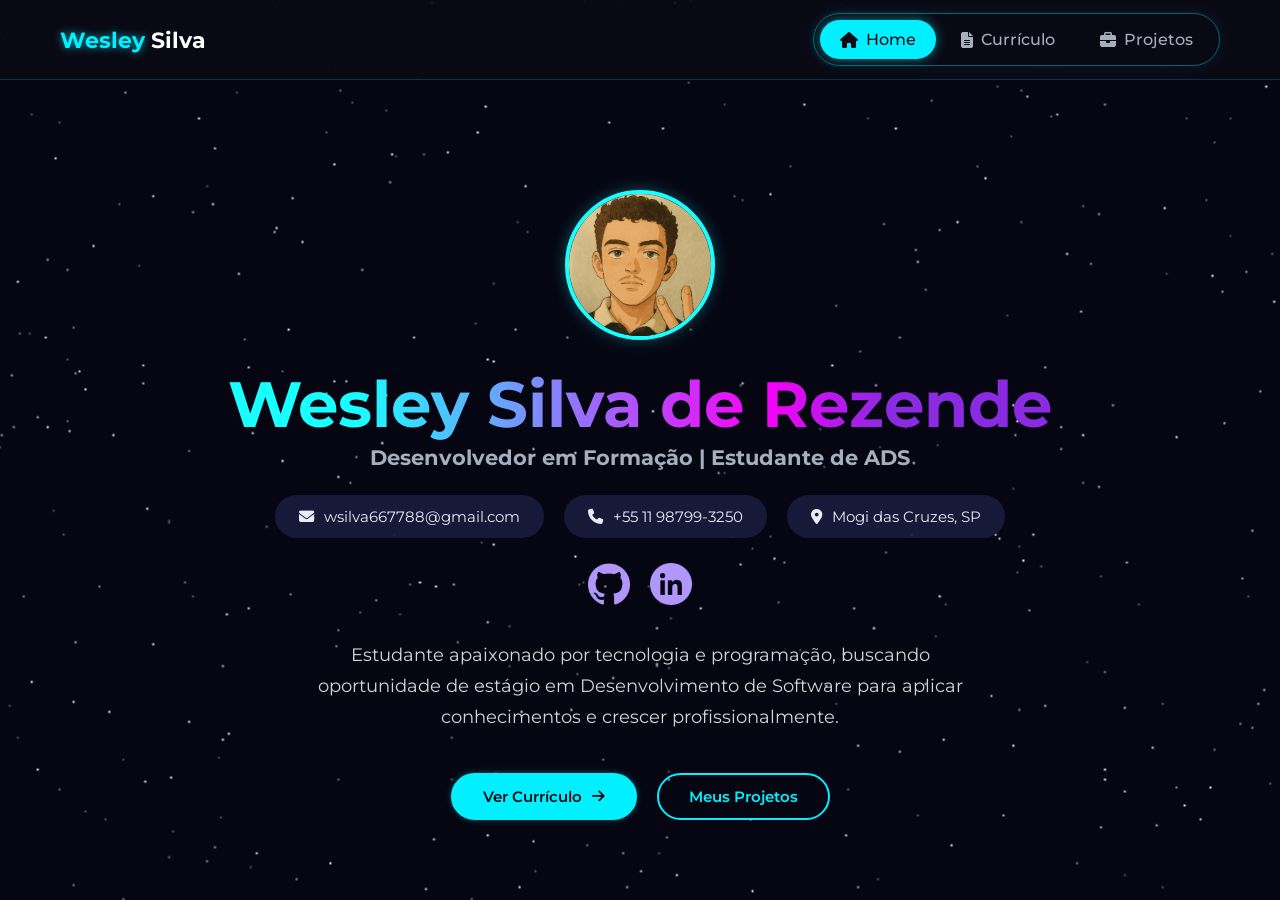
==== commit b9988170: "." ====
--- a/Portifolio/index.html
+++ b/Portifolio/index.html
@@ -7,6 +7,12 @@
   <link rel="stylesheet" href="https://cdnjs.cloudflare.com/ajax/libs/font-awesome/6.5.1/css/all.min.css">
   <link rel="stylesheet" href="style_index.css">
   <link href="https://fonts.googleapis.com/css2?family=Montserrat:wght@400;500;700;800&display=swap" rel="stylesheet">
+  <link rel="icon" type="image/png" href="img/favicon-96x96.png" sizes="96x96" />
+  <link rel="icon" type="imagem/svg+xml" href="img/favicon.svg" />
+  <link rel="ícone do atalho" href="img/favicon.ico" />
+  <link rel="apple-touch-icon" sizes="180x180" href="img/apple-touch-icon.png" />
+  <link rel="manifest" href="img/site.webmanifest" />
+
   <title>Portfólio | Wesley Silva</title>
 </head>
 <body>
@@ -27,6 +33,11 @@
   </nav>
 
   <main class="hero-content" id="home">
+
+    <img src="img/eu.png" alt="Foto de Wesley Silva" class="foto-perfil">
+
+
+
     <h1>Wesley Silva de Rezende</h1>
     <h2>Desenvolvedor em Formação | Estudante de ADS</h2>
 
@@ -64,10 +75,10 @@
     </div>
 
     <div class="botoes-acao">
-      <a href="curriculo.pdf" class="botao botao-primario" target="_blank">
+      <a href="curriculo.html" class="botao botao-primario" >
         Ver Currículo <i class="fa-solid fa-arrow-right"></i>
       </a>
-      <a href="#projetos" class="botao botao-secundario">Meus Projetos</a>
+      <a href="projetos.html" class="botao botao-secundario">Meus Projetos</a>
     </div>
   </main>
 
--- a/Portifolio/style.css
+++ b/Portifolio/style.css
@@ -53,6 +53,27 @@
     border-radius: 50px;
     padding: 6px;
     box-shadow: 0 0 15px rgba(0, 240, 255, 0.1);
+}
+
+
+/* Estilo para a Foto de Perfil na Página Inicial */
+/* Estilo para a Foto de Perfil na Página Inicial */
+.foto-perfil {
+    width: 150px;
+    height: 150px;
+    border-radius: 50%;
+    border: 4px solid var(--cor-destaque-ciano);
+    box-shadow: 0 0 15px rgba(24, 255, 255, 0.3);
+    object-fit: cover;
+    margin-bottom: 25px;
+    /* ADICIONADO: Prepara a imagem para a animação */
+    transition: transform 0.4s ease, box-shadow 0.4s ease;
+}
+
+/* ADICIONADO: Efeito ao passar o mouse */
+.foto-perfil:hover {
+    transform: scale(1.07); /* Aumenta o tamanho da foto em 7% */
+    box-shadow: 0 0 25px rgba(24, 255, 255, 0.6); /* Intensifica o brilho */
 }
 
 h1 {
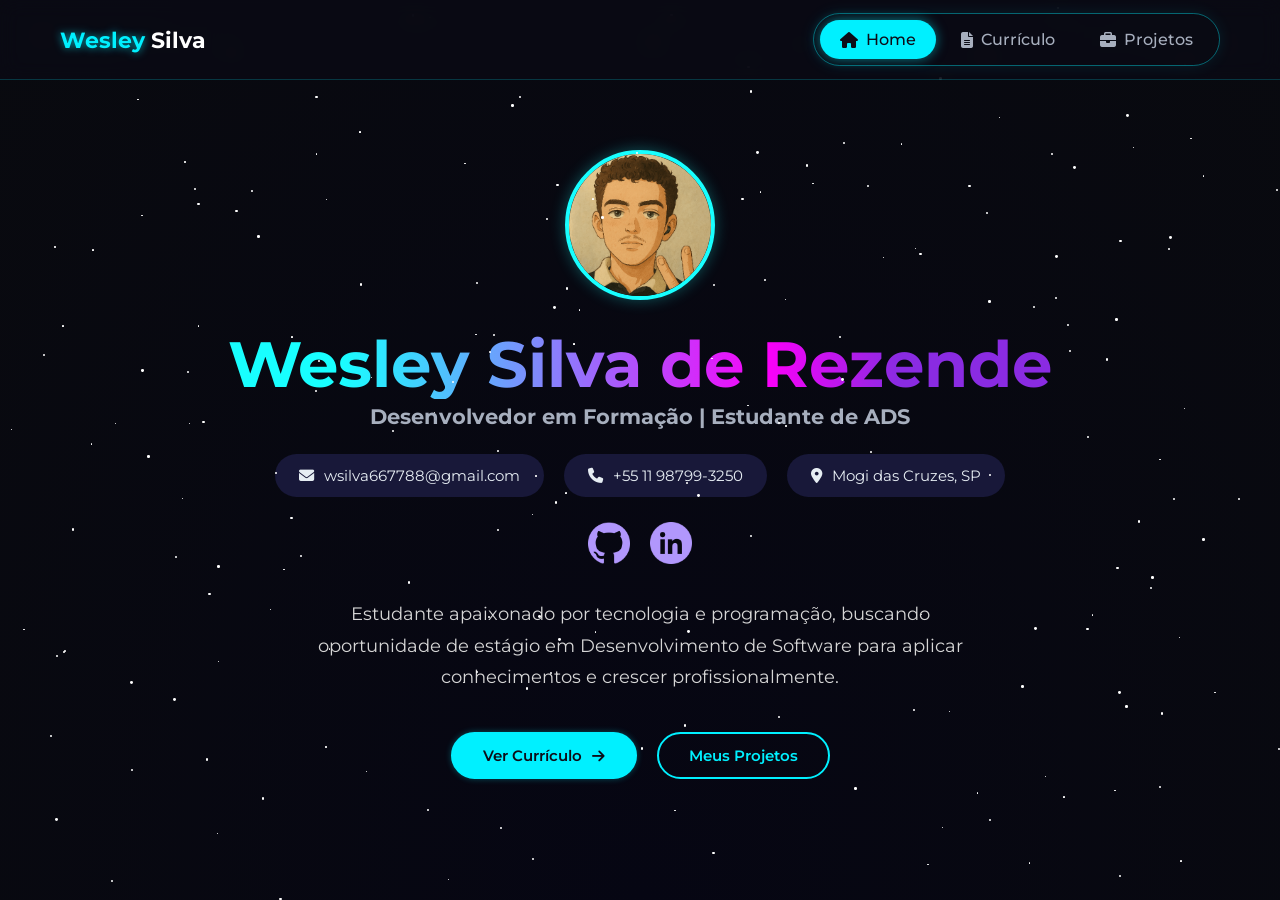
==== commit 31d0750c: "fim" ====
--- a/Portifolio/index.html
+++ b/Portifolio/index.html
@@ -5,6 +5,7 @@
   <meta name="viewport" content="width=device-width, initial-scale=1.0">
   <link rel="stylesheet" href="colors.css"> <link rel="stylesheet" href="style.css">
   <link rel="stylesheet" href="https://cdnjs.cloudflare.com/ajax/libs/font-awesome/6.5.1/css/all.min.css">
+  <link rel="stylesheet" href="background.css">
   <link rel="stylesheet" href="style_index.css">
   <link href="https://fonts.googleapis.com/css2?family=Montserrat:wght@400;500;700;800&display=swap" rel="stylesheet">
   <link rel="icon" type="image/png" href="img/favicon-96x96.png" sizes="96x96" />
@@ -82,5 +83,6 @@
     </div>
   </main>
 
+  <script src="script.js"></script>
 </body>
 </html>
--- a/Portifolio/colors.css
+++ b/Portifolio/colors.css
@@ -1,18 +1,11 @@
 :root {
-
-    /* cor de fundo*/
+    /* CORES */
     --cor-fundo-principal: #060613;
-
-    /* cores dos botoes */
     --cor-botao-contatos: rgba(26, 26, 61, 0.9);
     --cor-botao-contatos-mouse: #171736;
-
-    
-
     --gradiente-texto-titulo: linear-gradient(90deg, var(--cor-destaque-ciano) 0%, var(--cor-destaque-magenta) 100%);
 
-
-    /* cores do gradiente do titulo */
+    /* GRADIENTE */
     --cor-destaque-ciano: #18FFFF; 
     --cor-destaque-magenta: #F900F9;
     --cor-destaque-roxo: #8A2BE2;
@@ -21,5 +14,4 @@
     var(--cor-destaque-magenta) 65%,
     var(--cor-destaque-roxo) 80%
     );
-
 }
--- a/Portifolio/style.css
+++ b/Portifolio/style.css
@@ -57,24 +57,16 @@
 
 
 /* Estilo para a Foto de Perfil na Página Inicial */
-/* Estilo para a Foto de Perfil na Página Inicial */
 .foto-perfil {
-    width: 150px;
-    height: 150px;
-    border-radius: 50%;
-    border: 4px solid var(--cor-destaque-ciano);
-    box-shadow: 0 0 15px rgba(24, 255, 255, 0.3);
-    object-fit: cover;
-    margin-bottom: 25px;
-    /* ADICIONADO: Prepara a imagem para a animação */
-    transition: transform 0.4s ease, box-shadow 0.4s ease;
+    width: 150px; /* Largura da imagem, ajuste se necessário */
+    height: 150px; /* Altura da imagem, deve ser igual à largura */
+    border-radius: 50%; /* Deixa a imagem perfeitamente redonda */
+    border: 4px solid var(--cor-destaque-ciano); /* Borda usando a cor do seu tema */
+    box-shadow: 0 0 15px rgba(24, 255, 255, 0.3); /* Sombra para dar um brilho */
+    object-fit: cover; /* Garante que a imagem preencha o círculo sem distorcer */
+    margin-bottom: 25px; /* Espaço entre a foto e o título */
 }
 
-/* ADICIONADO: Efeito ao passar o mouse */
-.foto-perfil:hover {
-    transform: scale(1.07); /* Aumenta o tamanho da foto em 7% */
-    box-shadow: 0 0 25px rgba(24, 255, 255, 0.6); /* Intensifica o brilho */
-}
 
 h1 {
   /* Supondo que --gradiente-texto-titulo esteja em colors.css */
@@ -136,23 +128,4 @@
 /* Espaço para o conteúdo não ficar escondido atrás da navbar */
 body {
   padding-top: 90px;
-}
-
-body {
-  /* Supondo que --cor-fundo-principal esteja em colors.css */
-  background-color: var(--cor-fundo-principal); 
-  color: #a7afbe;
-  display: flex;
-  flex-direction: column;
-  align-items: center;
-  justify-content: center;
-  min-height: 100vh;
-  text-align: center;
-  overflow-x: hidden;
-  background-image: url(img/image.png);
-  background-size: cover;
-  background-repeat: no-repeat;
-  background-position: center center;
-  height: 100vh;
-  margin: 0;
-}
+}
--- a/Portifolio/background.css
+++ b/Portifolio/background.css
@@ -0,0 +1,47 @@
+body {
+    margin: 0;
+    height: 100vh;
+    background: radial-gradient(ellipse at bottom, #060613 0%, #090A0F 100%);
+    overflow: hidden;
+}
+
+.star {
+    position: absolute;
+    background-color: #ffffff;
+    border-radius: 50%;
+    animation-name: blink;
+    animation-iteration-count: infinite;
+    animation-direction: alternate;
+}
+
+@keyframes blink {
+    0% {
+        opacity: 0.1;
+    }
+    50% {
+        opacity: 1;
+    }
+    100% {
+        opacity: 0.1;
+    }
+}
+
+.star {
+    position: absolute;
+    background-color: #ffffff;
+    border-radius: 50%;
+    animation-name: blink;
+    animation-iteration-count: infinite;
+    animation-direction: alternate;
+    animation-timing-function: ease-in-out;
+}
+
+
+.seu-conteudo {
+    position: relative;
+    z-index: 1;
+    color: white;
+    text-align: center;
+    padding-top: 50px;
+    font-family: sans-serif;
+}
--- a/Portifolio/style_index.css
+++ b/Portifolio/style_index.css
@@ -1,6 +1,4 @@
-/* ============================= */
-/* RESET E FONTE PADRÃO */
-/* ============================= */
+/* RESET */
 * {
   font-family: "Montserrat", sans-serif;
   margin: 0;
@@ -8,9 +6,7 @@
   box-sizing: border-box;
 }
 
-/* ============================= */
-/* NAVBAR FIXA E ESTILIZADA */
-/* ============================= */
+/* NAVBAR */
 .navbar {
     position: fixed;
     top: 0;
@@ -27,12 +23,11 @@
     z-index: 1000;
 }
 
-/* Nome "Wesley Silva" com efeito de brilho */
 .logo {
     font-size: 1.4rem;
     font-weight: 700;
     user-select: none;
-    text-decoration: none; /* LINHA ADICIONADA PARA REMOVER O SUBLINHADO */
+    text-decoration: none;
 }
 
 .logo .nome {
@@ -44,7 +39,6 @@
     color: #fff;
 }
 
-/* Contêiner do menu com borda arredondada */
 .menu {
     list-style: none;
     display: flex;
@@ -59,7 +53,6 @@
     display: inline-block;
 }
 
-/* Estilo geral dos links do menu */
 .menu a {
     text-decoration: none;
     color: #A7AFBE;
@@ -72,7 +65,6 @@
     gap: 8px;
 }
 
-/* Efeito hover para os links NÃO ativos */
 .menu a:not(.ativo):hover {
   background-color: transparent;
   border: 2px solid #00f0ff;
@@ -82,21 +74,17 @@
   transform: translateY(-3px);
 }
 
-/* Estilo do item ATIVO (com fundo) */
 .menu a.ativo {
     background-color: #00f0ff;
     color: #0d0d18;
     box-shadow: 0 0 12px rgba(0, 240, 255, 0.5);
 }
 
-/* Espaço para o conteúdo não ficar escondido atrás da navbar */
 body {
   padding-top: 90px;
 }
 
-/* ============================= */
 /* CONTEÚDO PRINCIPAL */
-/* ============================= */
 .hero-content {
   text-align: center;
   max-width: 900px;
@@ -104,14 +92,7 @@
   margin: 60px auto 40px auto;
 }
 
-/* ============================= */
-/* TÍTULO PRINCIPAL */
-/* ============================= */
-
-
-/* ============================= */
 /* CONTATOS */
-/* ============================= */
 .contato-container {
   display: flex;
   justify-content: center;
@@ -124,7 +105,6 @@
 .info-box {
   display: flex;
   align-items: center;
-  /* Supondo que --cor-botao-contatos esteja em colors.css */
   background-color: var(--cor-botao-contatos); 
   color: #e6edf3;
   padding: 12px 24px;
@@ -137,14 +117,11 @@
 
 .info-box:hover {
   transform: translateY(-2px);
-  /* Supondo que --cor-botao-contatos-mouse esteja em colors.css */
   background-color: var(--cor-botao-contatos-mouse);
   box-shadow: 0 0 15px rgba(0, 0, 0, 0.3);
 }
 
-/* ============================= */
 /* ÍCONES SOCIAIS */
-/* ============================= */
 .social-links {
   display: flex;
   justify-content: center;
@@ -163,9 +140,7 @@
   filter: brightness(1.2);
 }
 
-/* ============================= */
 /* DESCRIÇÃO */
-/* ============================= */
 .hero-content p {
   color: #d6d6d6;
   font-size: clamp(1rem, 1.5vw, 1.15rem);
@@ -174,9 +149,7 @@
   margin: 0 auto 40px auto;
 }
 
-/* ============================= */
-/* BOTÕES DE AÇÃO */
-/* ============================= */
+/* BOTÕES */
 .botoes-acao {
   display: flex;
   justify-content: center;
@@ -200,7 +173,6 @@
   transition: all 0.3s ease;
 }
 
-/* BOTÃO PRINCIPAL — Ver Currículo */
 .botao-primario {
   background-color: #00f0ff;
   color: #0d0d18;
@@ -213,7 +185,6 @@
   box-shadow: 0 0 10px rgba(0, 240, 255, 0.6);
 }
 
-/* BOTÃO SECUNDÁRIO — Meus Projetos */
 .botao-secundario {
   background-color: transparent;
   border: 2px solid #00f0ff;
@@ -226,7 +197,6 @@
   transform: translateY(-3px);
 }
 
-/* Ícone da seta */
 .botao i {
   font-size: 0.9rem;
   transition: transform 0.3s ease;
